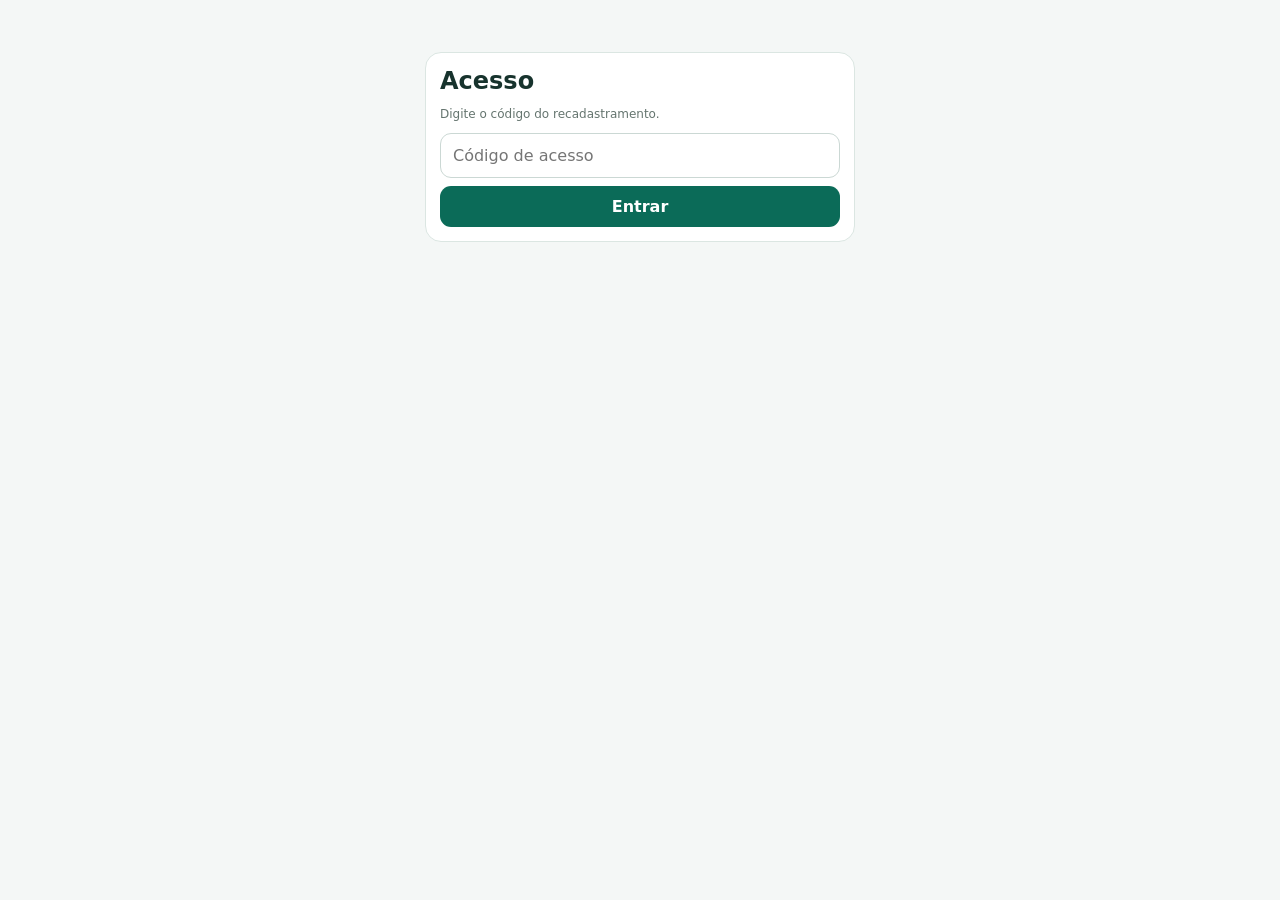
==== campo/index.html @ a71e409f "Cria aplicativo territorial ESF06 campo via Supabase RPC" ====
<!doctype html><html lang="pt-BR"><head>
<meta charset="utf-8"><meta name="viewport" content="width=device-width,initial-scale=1,viewport-fit=cover">
<meta name="theme-color" content="#0b6b58"><title>ESF-06 Campo</title>
<style>
:root{--p:#0b6b58;--bg:#f4f7f6;--c:#fff;--t:#17332d;--m:#65756f;--l:#dbe6e2}
*{box-sizing:border-box}body{margin:0;font-family:system-ui,-apple-system,Segoe UI,Roboto,sans-serif;background:var(--bg);color:var(--t)}
header{position:sticky;top:0;z-index:10;background:#f4f7f6ee;backdrop-filter:blur(8px);border-bottom:1px solid var(--l);padding:12px 14px}
.wrap{max-width:900px;margin:auto;padding:12px 12px 96px}.brand{display:flex;align-items:center;justify-content:space-between;gap:10px}.brand h1{font-size:20px;margin:0}.small{font-size:12px;color:var(--m)}
.card,.street,.house,.stat{background:var(--c);border:1px solid var(--l);border-radius:16px}.card{padding:14px}.stats{display:grid;grid-template-columns:repeat(2,1fr);gap:8px;margin:10px 0}.stat{padding:12px}.stat b{display:block;font-size:25px}
input,textarea,select{width:100%;padding:12px;border-radius:11px;border:1px solid #cbd8d4;background:#fff;font:inherit;color:var(--t)}
button{font:inherit;font-weight:700;border:0;border-radius:11px;padding:11px 12px}.pri{background:var(--p);color:#fff}.soft{background:#e4f3ef;color:#075545}.ghost{background:#fff;border:1px solid var(--l)}
.list{display:grid;gap:9px;margin-top:10px}.street,.house{padding:13px}.street h3,.house h3{margin:0;font-size:17px}.row{display:flex;gap:8px;align-items:center;justify-content:space-between;flex-wrap:wrap}
.badge{font-size:11px;padding:5px 8px;border-radius:99px;font-weight:800;background:#eee}.nao_visitado{background:#ecefee}.mesma_familia{background:#def3e7;color:#1e6b3c}.mudou,.outra_familia{background:#fff0d4;color:#7e5400}.imovel_vazio,.nao_encontrado,.recusou{background:#fde1e1;color:#8f2525}.voltar_depois{background:#e7e7ff;color:#42428a}
.progress{height:8px;background:#e8efec;border-radius:99px;overflow:hidden;margin-top:8px}.progress>span{display:block;height:100%;background:var(--p)}
.grid{display:grid;grid-template-columns:1fr 1fr;gap:8px}.full{grid-column:1/-1}label{font-size:13px;font-weight:700}label input,label textarea{margin-top:5px}
dialog{border:0;border-radius:18px;padding:0;width:min(760px,96vw);max-height:93vh;color:var(--t)}dialog::backdrop{background:#0008}.modal{padding:14px 14px 90px;overflow:auto;max-height:93vh}.modal h2{margin:0}.modal h3{border-top:1px solid var(--l);padding-top:13px;margin:16px 0 8px}
.choices{display:grid;grid-template-columns:1fr 1fr;gap:7px}.tog{display:grid;grid-template-columns:1fr 1fr 1fr;gap:5px;margin-top:5px}.tog button{padding:9px 4px;background:#edf1ef;color:#53625d}.tog .yes{background:#dff2e6;color:#165d34}.tog .no{background:#ecefef}.tog .unk{background:#fff0d8;color:#835000}
.savebar{position:fixed;bottom:0;left:0;right:0;background:#fffef;border-top:1px solid var(--l);padding:9px 12px calc(9px + env(safe-area-inset-bottom));display:none;gap:8px;z-index:20}.savebar button:first-child{flex:1}
.toast{position:fixed;left:50%;bottom:82px;transform:translateX(-50%);background:#172622;color:#fff;padding:9px 13px;border-radius:99px;display:none;z-index:30}
@media(min-width:700px){.stats{grid-template-columns:repeat(4,1fr)}}
</style></head><body>
<header id="hdr" hidden><div class="brand"><div><h1>ESF-06 · Recadastramento de Campo</h1><div class="small">Rua por rua · endereço por endereço</div></div><button id="logout" class="ghost">Sair</button></div></header>
<main class="wrap">
<section id="login" class="card" style="max-width:430px;margin:40px auto"><h2 style="margin:0">Acesso</h2><p class="small">Digite o código do recadastramento.</p><input id="access" type="password" placeholder="Código de acesso"><button id="enter" class="pri" style="width:100%;margin-top:8px">Entrar</button></section>
<section id="app" hidden>
<div class="stats"><div class="stat"><span class="small">Famílias</span><b id="st">0</b></div><div class="stat"><span class="small">Não visitadas</span><b id="sn">0</b></div><div class="stat"><span class="small">Concluídas</span><b id="sc">0</b></div><div class="stat"><span class="small">Voltar depois</span><b id="sv">0</b></div></div>
<div class="card"><input id="search" placeholder="Buscar rua, nº, responsável ou família..."></div>
<div id="streets" class="list"></div><div id="houses" class="list" hidden></div>
</section></main>

<dialog id="dlg"><div class="modal">
<div class="row"><div><h2 id="dn"></h2><div class="small" id="dc"></div></div><button id="close" class="ghost">Fechar</button></div>
<h3>Situação do domicílio</h3><div class="choices" id="statusChoices"></div>
<div id="sameBlock" hidden>
<h3>Confirmar família atual</h3><div class="grid">
<label class="full">Responsável atual<input id="resp"></label><label>Moradores<input id="members" type="number" min="0"></label><label>Data da visita<input id="date" type="date"></label>
<label>Cômodos<input id="rooms" type="number" min="1"></label><label>Distância da unidade (km)<input id="dist" type="number" min="0" step="0.1"></label>
</div><h3>Condições e vulnerabilidades</h3><div id="bools"></div></div>
<div id="otherBlock" hidden><h3>Nova família encontrada</h3><div class="grid"><label class="full">Responsável<input id="newResp"></label><label>Moradores<input id="newMembers" type="number" min="0"></label><label class="full">Observações<textarea id="newNotes" rows="3"></textarea></label></div></div>
<h3>Observação da visita</h3><textarea id="visitNotes" rows="3"></textarea>
</div></dialog>
<div class="savebar" id="savebar"><button class="pri" id="save">Salvar visita</button><button class="ghost" id="cancel">Cancelar</button></div>
<div class="toast" id="toast"></div>

<script>
const SUPA='https://pvwqxpqetdxtmqqypqjk.supabase.co';
const KEY='sb_publishable_WwKpO5d-LZzh3vgOF1dJOg_rMO7UHgF';
const BOOLS=[['acamado','Acamado'],['deficiencia','Deficiência'],['transtorno_mental_alto_risco','Transtorno mental de alto risco'],['deficiencia_intelectual','Deficiência intelectual'],['saneamento_ruim','Saneamento inadequado'],['desnutricao','Desnutrição'],['abuso_substancia_psicoativa','Uso de substância psicoativa'],['adulto_sem_renda','Adulto sem renda'],['analfabetismo','Analfabetismo'],['menor_2_anos','Menor de 2 anos'],['maior_60_anos','Maior de 60 anos'],['hipertensao','Hipertensão'],['diabetes','Diabetes'],['hemodialise','Hemodiálise'],['gestante','Gestante'],['povos_originarios','Povos originários'],['doencas_transmissiveis','Doenças transmissíveis'],['problema_respiratorio','Problema respiratório com medicamento'],['lgbt','População LGBT'],['cancer','Câncer']];
const LABELS={nao_visitado:'Não visitado',mesma_familia:'Mesma família',mudou:'Mudou',outra_familia:'Outra família',imovel_vazio:'Imóvel vazio',nao_encontrado:'Não encontrado',recusou:'Recusou',voltar_depois:'Voltar depois'};
let access=localStorage.getItem('esf06_access')||'',overview=null,currentStreet=null,current=null,draftStatus='nao_visitado',draftB={};
const $=id=>document.getElementById(id), esc=s=>String(s??'').replace(/[&<>"']/g,m=>({'&':'&amp;','<':'&lt;','>':'&gt;','"':'&quot;',"'":'&#39;'}[m]));
function toast(t){$('toast').textContent=t;$('toast').style.display='block';setTimeout(()=>$('toast').style.display='none',2200)}
async function rpc(action,payload={}){const r=await fetch(SUPA+'/rest/v1/rpc/esf06_campo_api',{method:'POST',headers:{apikey:KEY,'Content-Type':'application/json'},body:JSON.stringify({p_action:action,p_key:access,p_payload:payload})});let j;try{j=await r.json()}catch{throw Error('Resposta inválida do servidor')};if(!r.ok)throw Error(j.message||j.error||'Falha');return j}
function badge(s){return '<span class="badge '+esc(s)+'">'+esc(LABELS[s]||s)+'</span>'}
async function load(){overview=await rpc('overview');renderStreets()}
function renderStreets(){const q=$('search').value.trim().toLowerCase();$('st').textContent=overview.summary.total;$('sn').textContent=overview.summary.nao_visitado;$('sc').textContent=overview.summary.concluidas;$('sv').textContent=overview.summary.voltar_depois;$('houses').hidden=true;$('streets').hidden=false;const arr=overview.streets.filter(s=>!q||s.street.toLowerCase().includes(q));$('streets').innerHTML=arr.map(s=>{const done=s.total-s.nao_visitado,pct=s.total?Math.round(done*100/s.total):0;return '<article class="street"><div class="row"><div><h3>'+esc(s.street)+'</h3><div class="small">'+s.total+' endereço(s) · '+s.nao_visitado+' não visitado(s)</div></div><button class="soft openStreet" data-s="'+encodeURIComponent(s.street)+'">Abrir rua</button></div><div class="progress"><span style="width:'+pct+'%"></span></div><div class="small" style="margin-top:5px">'+pct+'% percorrido</div></article>'}).join('');document.querySelectorAll('.openStreet').forEach(b=>b.onclick=()=>openStreet(decodeURIComponent(b.dataset.s)))}
async function openStreet(street){currentStreet=await rpc('street',{street});$('streets').hidden=true;$('houses').hidden=false;renderHouses()}
function renderHouses(){const q=$('search').value.trim().toLowerCase();const rows=currentStreet.rows.filter(x=>!q||[x.number,x.responsible_name,x.family_code].join(' ').toLowerCase().includes(q));$('houses').innerHTML='<button class="ghost" id="back">← Voltar às ruas</button>'+rows.map(x=>'<article class="house"><div class="row"><div><h3>Nº '+esc(x.number||'s/n')+' · '+esc(x.responsible_name||'Sem responsável')+'</h3><div class="small">'+esc(x.family_code)+' · '+esc(x.member_count??'—')+' morador(es)</div></div>'+badge(x.visit_status)+'</div><div class="small">'+esc([x.street,x.number,x.reference,x.neighborhood].filter(Boolean).join(', '))+'</div><button class="soft openHouse" data-id="'+x.id+'" style="margin-top:8px">Abrir domicílio</button></article>').join('');$('back').onclick=()=>{currentStreet=null;$('search').value='';renderStreets()};document.querySelectorAll('.openHouse').forEach(b=>b.onclick=()=>openHouse(b.dataset.id))}
function setToggle(k,v){const e=document.querySelector('.tog[data-f="'+k+'"]');if(!e)return;e.querySelectorAll('button').forEach(b=>{b.className='';const x=b.dataset.v==='t'?true:b.dataset.v==='f'?false:null;if(x===v)b.className=v===true?'yes':v===false?'no':'unk'})}
function setStatus(s){draftStatus=s;document.querySelectorAll('#statusChoices button').forEach(b=>b.classList.toggle('pri',b.dataset.s===s));$('sameBlock').hidden=s!=='mesma_familia';$('otherBlock').hidden=s!=='outra_familia'}
async function openHouse(id){const j=await rpc('family',{id});current=j;draftStatus=j.visit.visit_status||'nao_visitado';draftB={...(j.recadastro||{})};$('dn').textContent='Nº '+(j.family.number||'s/n')+' · '+(j.family.responsible_name||'Sem responsável');$('dc').textContent=(j.family.street||'')+' · Família '+j.family.family_code;$('resp').value=j.family.responsible_name||'';$('members').value=j.recadastro.moradores??j.family.member_count??'';$('date').value=j.recadastro.data_recadastramento??new Date().toISOString().slice(0,10);$('rooms').value=j.recadastro.comodos??'';$('dist').value=j.recadastro.distancia_km??'';$('visitNotes').value=j.visit.notes??'';$('newResp').value=j.visit.current_responsible_name??'';$('newMembers').value=j.visit.current_member_count??'';$('newNotes').value='';
$('statusChoices').innerHTML=Object.entries(LABELS).filter(([k])=>k!=='nao_visitado').map(([k,v])=>'<button class="ghost" data-s="'+k+'">'+v+'</button>').join('');document.querySelectorAll('#statusChoices button').forEach(b=>b.onclick=()=>setStatus(b.dataset.s));$('bools').innerHTML=BOOLS.map(([k,l])=>'<div style="margin:10px 0"><label>'+esc(l)+'</label><div class="tog" data-f="'+k+'"><button data-v="t">Sim</button><button data-v="f">Não</button><button data-v="n">Não confirmado</button></div></div>').join('');BOOLS.forEach(([k])=>setToggle(k,j.recadastro[k]??null));document.querySelectorAll('.tog button').forEach(b=>b.onclick=()=>{const f=b.parentElement.dataset.f,v=b.dataset.v==='t'?true:b.dataset.v==='f'?false:null;draftB[f]=v;setToggle(f,v)});setStatus(draftStatus);$('dlg').showModal();$('savebar').style.display='flex'}
function closeDlg(){$('dlg').close();$('savebar').style.display='none';current=null}
async function save(){if(!current)return;const rec={};BOOLS.forEach(([k])=>rec[k]=(k in draftB)?draftB[k]:null);rec.moradores=$('members').value===''?null:Number($('members').value);rec.data_recadastramento=$('date').value||null;rec.comodos=$('rooms').value===''?null:Number($('rooms').value);rec.distancia_km=$('dist').value===''?null:Number($('dist').value);const payload={family_id:current.family.id,status:draftStatus,notes:$('visitNotes').value,current_responsible_name:draftStatus==='outra_familia'?$('newResp').value:$('resp').value,current_member_count:draftStatus==='outra_familia'?($('newMembers').value===''?null:Number($('newMembers').value)):rec.moradores,recadastro:rec,new_family:draftStatus==='outra_familia'?{responsible_name:$('newResp').value,member_count:$('newMembers').value===''?null:Number($('newMembers').value),notes:$('newNotes').value}:null};$('save').disabled=true;$('save').textContent='Salvando…';try{await rpc('save',payload);toast('Visita salva');closeDlg();overview=await rpc('overview');await openStreet(currentStreet.street)}catch(e){toast(e.message)}finally{$('save').disabled=false;$('save').textContent='Salvar visita'}}
async function enter(){access=$('access').value.trim();if(!access)return toast('Digite o código');try{await load();localStorage.setItem('esf06_access',access);$('login').hidden=true;$('app').hidden=false;$('hdr').hidden=false}catch(e){toast(e.message)}}
$('enter').onclick=enter;$('access').onkeydown=e=>{if(e.key==='Enter')enter()};$('logout').onclick=()=>{localStorage.removeItem('esf06_access');location.reload()};$('search').oninput=()=>currentStreet?renderHouses():renderStreets();$('close').onclick=$('cancel').onclick=closeDlg;$('save').onclick=save;if(access){$('access').value=access;enter()}
</script></body></html>
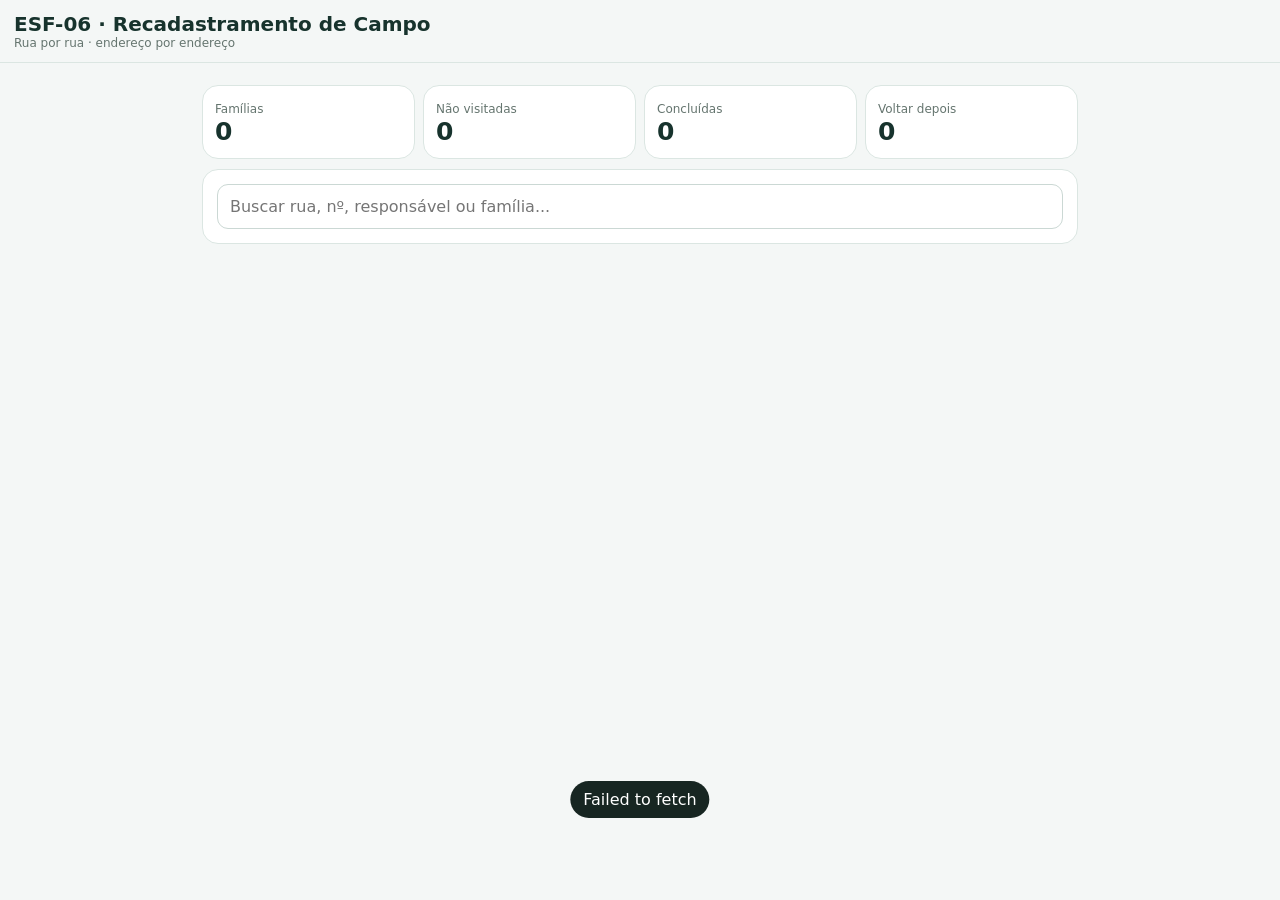
==== commit e8431521: "Remove tela de senha do ESF06 Campo" ====
--- a/campo/index.html
+++ b/campo/index.html
@@ -19,10 +19,9 @@
 .toast{position:fixed;left:50%;bottom:82px;transform:translateX(-50%);background:#172622;color:#fff;padding:9px 13px;border-radius:99px;display:none;z-index:30}
 @media(min-width:700px){.stats{grid-template-columns:repeat(4,1fr)}}
 </style></head><body>
-<header id="hdr" hidden><div class="brand"><div><h1>ESF-06 · Recadastramento de Campo</h1><div class="small">Rua por rua · endereço por endereço</div></div><button id="logout" class="ghost">Sair</button></div></header>
+<header id="hdr"><div class="brand"><div><h1>ESF-06 · Recadastramento de Campo</h1><div class="small">Rua por rua · endereço por endereço</div></div></div></header>
 <main class="wrap">
-<section id="login" class="card" style="max-width:430px;margin:40px auto"><h2 style="margin:0">Acesso</h2><p class="small">Digite o código do recadastramento.</p><input id="access" type="password" placeholder="Código de acesso"><button id="enter" class="pri" style="width:100%;margin-top:8px">Entrar</button></section>
-<section id="app" hidden>
+<section id="app">
 <div class="stats"><div class="stat"><span class="small">Famílias</span><b id="st">0</b></div><div class="stat"><span class="small">Não visitadas</span><b id="sn">0</b></div><div class="stat"><span class="small">Concluídas</span><b id="sc">0</b></div><div class="stat"><span class="small">Voltar depois</span><b id="sv">0</b></div></div>
 <div class="card"><input id="search" placeholder="Buscar rua, nº, responsável ou família..."></div>
 <div id="streets" class="list"></div><div id="houses" class="list" hidden></div>
@@ -47,7 +46,7 @@
 const KEY='sb_publishable_WwKpO5d-LZzh3vgOF1dJOg_rMO7UHgF';
 const BOOLS=[['acamado','Acamado'],['deficiencia','Deficiência'],['transtorno_mental_alto_risco','Transtorno mental de alto risco'],['deficiencia_intelectual','Deficiência intelectual'],['saneamento_ruim','Saneamento inadequado'],['desnutricao','Desnutrição'],['abuso_substancia_psicoativa','Uso de substância psicoativa'],['adulto_sem_renda','Adulto sem renda'],['analfabetismo','Analfabetismo'],['menor_2_anos','Menor de 2 anos'],['maior_60_anos','Maior de 60 anos'],['hipertensao','Hipertensão'],['diabetes','Diabetes'],['hemodialise','Hemodiálise'],['gestante','Gestante'],['povos_originarios','Povos originários'],['doencas_transmissiveis','Doenças transmissíveis'],['problema_respiratorio','Problema respiratório com medicamento'],['lgbt','População LGBT'],['cancer','Câncer']];
 const LABELS={nao_visitado:'Não visitado',mesma_familia:'Mesma família',mudou:'Mudou',outra_familia:'Outra família',imovel_vazio:'Imóvel vazio',nao_encontrado:'Não encontrado',recusou:'Recusou',voltar_depois:'Voltar depois'};
-let access=localStorage.getItem('esf06_access')||'',overview=null,currentStreet=null,current=null,draftStatus='nao_visitado',draftB={};
+const access='ESF06-CAMPO';let overview=null,currentStreet=null,current=null,draftStatus='nao_visitado',draftB={};
 const $=id=>document.getElementById(id), esc=s=>String(s??'').replace(/[&<>"']/g,m=>({'&':'&amp;','<':'&lt;','>':'&gt;','"':'&quot;',"'":'&#39;'}[m]));
 function toast(t){$('toast').textContent=t;$('toast').style.display='block';setTimeout(()=>$('toast').style.display='none',2200)}
 async function rpc(action,payload={}){const r=await fetch(SUPA+'/rest/v1/rpc/esf06_campo_api',{method:'POST',headers:{apikey:KEY,'Content-Type':'application/json'},body:JSON.stringify({p_action:action,p_key:access,p_payload:payload})});let j;try{j=await r.json()}catch{throw Error('Resposta inválida do servidor')};if(!r.ok)throw Error(j.message||j.error||'Falha');return j}
@@ -62,6 +61,5 @@
 $('statusChoices').innerHTML=Object.entries(LABELS).filter(([k])=>k!=='nao_visitado').map(([k,v])=>'<button class="ghost" data-s="'+k+'">'+v+'</button>').join('');document.querySelectorAll('#statusChoices button').forEach(b=>b.onclick=()=>setStatus(b.dataset.s));$('bools').innerHTML=BOOLS.map(([k,l])=>'<div style="margin:10px 0"><label>'+esc(l)+'</label><div class="tog" data-f="'+k+'"><button data-v="t">Sim</button><button data-v="f">Não</button><button data-v="n">Não confirmado</button></div></div>').join('');BOOLS.forEach(([k])=>setToggle(k,j.recadastro[k]??null));document.querySelectorAll('.tog button').forEach(b=>b.onclick=()=>{const f=b.parentElement.dataset.f,v=b.dataset.v==='t'?true:b.dataset.v==='f'?false:null;draftB[f]=v;setToggle(f,v)});setStatus(draftStatus);$('dlg').showModal();$('savebar').style.display='flex'}
 function closeDlg(){$('dlg').close();$('savebar').style.display='none';current=null}
 async function save(){if(!current)return;const rec={};BOOLS.forEach(([k])=>rec[k]=(k in draftB)?draftB[k]:null);rec.moradores=$('members').value===''?null:Number($('members').value);rec.data_recadastramento=$('date').value||null;rec.comodos=$('rooms').value===''?null:Number($('rooms').value);rec.distancia_km=$('dist').value===''?null:Number($('dist').value);const payload={family_id:current.family.id,status:draftStatus,notes:$('visitNotes').value,current_responsible_name:draftStatus==='outra_familia'?$('newResp').value:$('resp').value,current_member_count:draftStatus==='outra_familia'?($('newMembers').value===''?null:Number($('newMembers').value)):rec.moradores,recadastro:rec,new_family:draftStatus==='outra_familia'?{responsible_name:$('newResp').value,member_count:$('newMembers').value===''?null:Number($('newMembers').value),notes:$('newNotes').value}:null};$('save').disabled=true;$('save').textContent='Salvando…';try{await rpc('save',payload);toast('Visita salva');closeDlg();overview=await rpc('overview');await openStreet(currentStreet.street)}catch(e){toast(e.message)}finally{$('save').disabled=false;$('save').textContent='Salvar visita'}}
-async function enter(){access=$('access').value.trim();if(!access)return toast('Digite o código');try{await load();localStorage.setItem('esf06_access',access);$('login').hidden=true;$('app').hidden=false;$('hdr').hidden=false}catch(e){toast(e.message)}}
-$('enter').onclick=enter;$('access').onkeydown=e=>{if(e.key==='Enter')enter()};$('logout').onclick=()=>{localStorage.removeItem('esf06_access');location.reload()};$('search').oninput=()=>currentStreet?renderHouses():renderStreets();$('close').onclick=$('cancel').onclick=closeDlg;$('save').onclick=save;if(access){$('access').value=access;enter()}
+$('search').oninput=()=>currentStreet?renderHouses():renderStreets();$('close').onclick=$('cancel').onclick=closeDlg;$('save').onclick=save;load().catch(e=>toast(e.message))
 </script></body></html>
